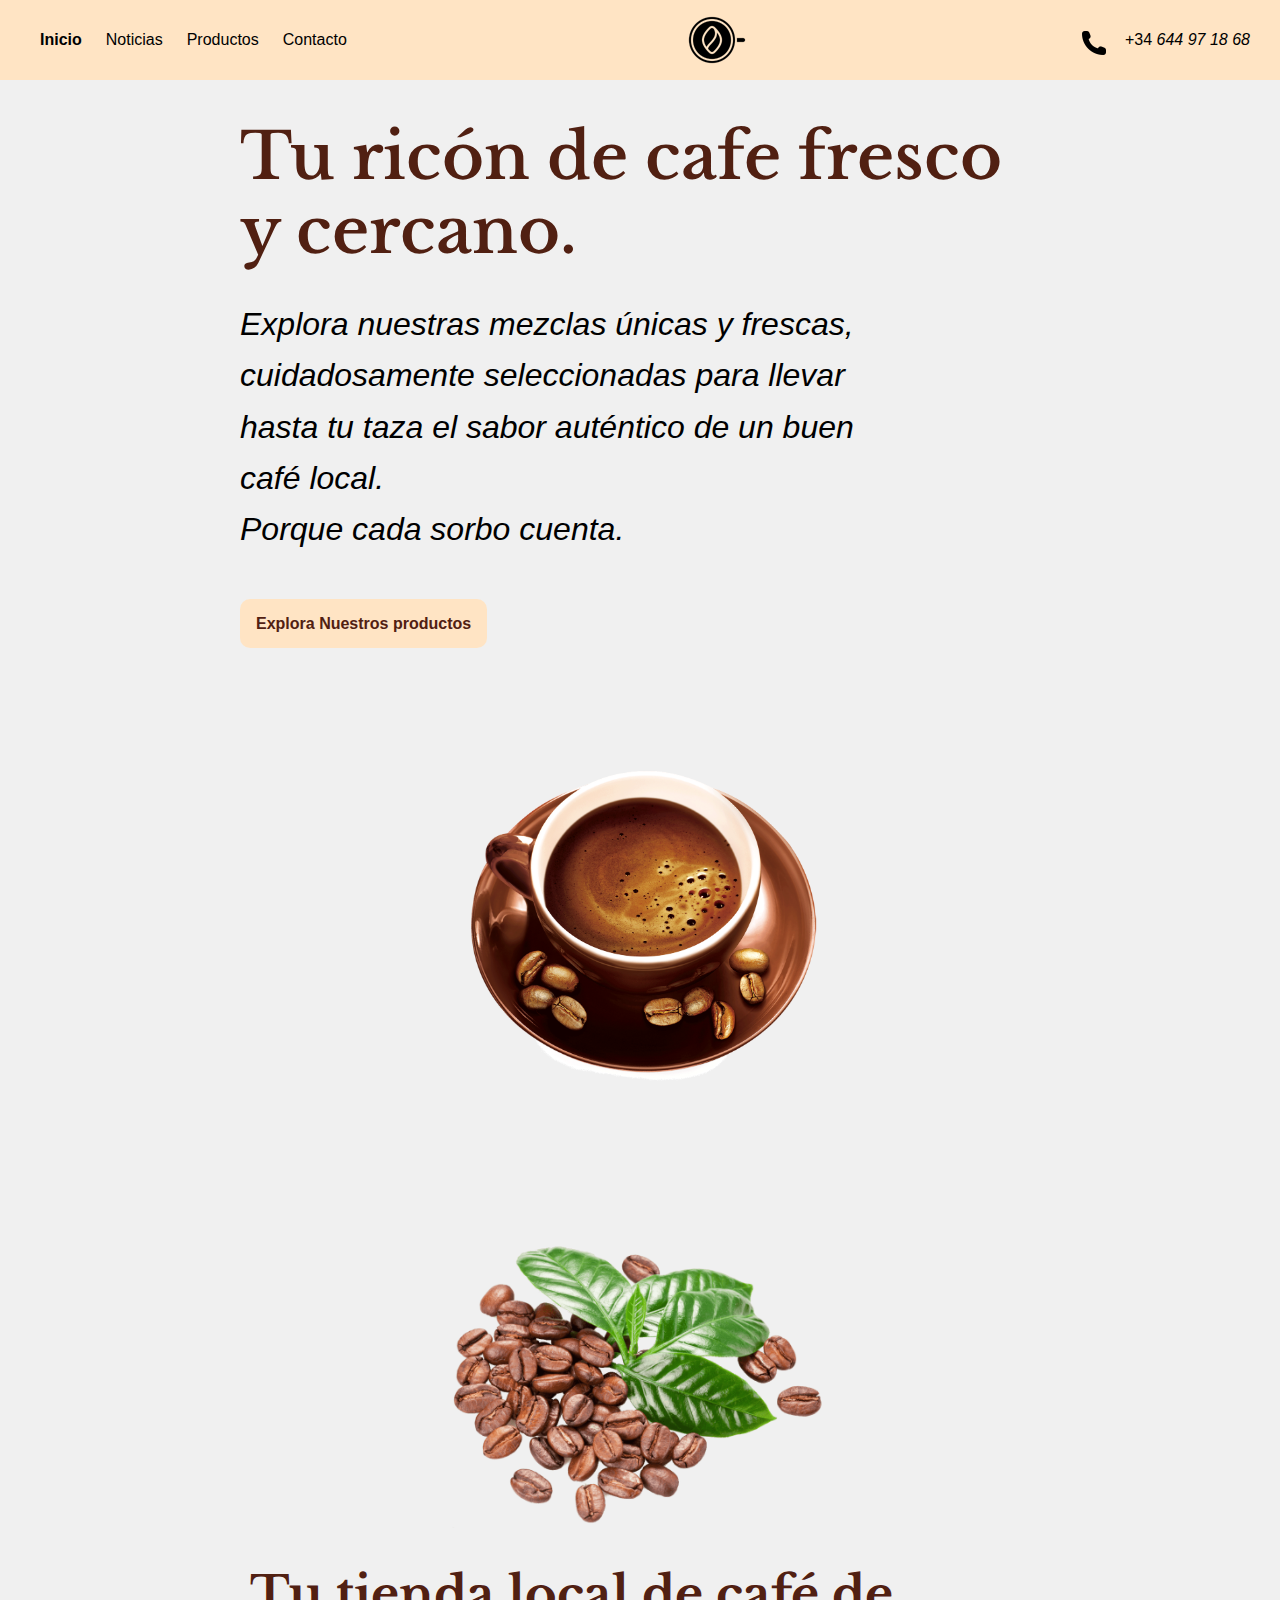
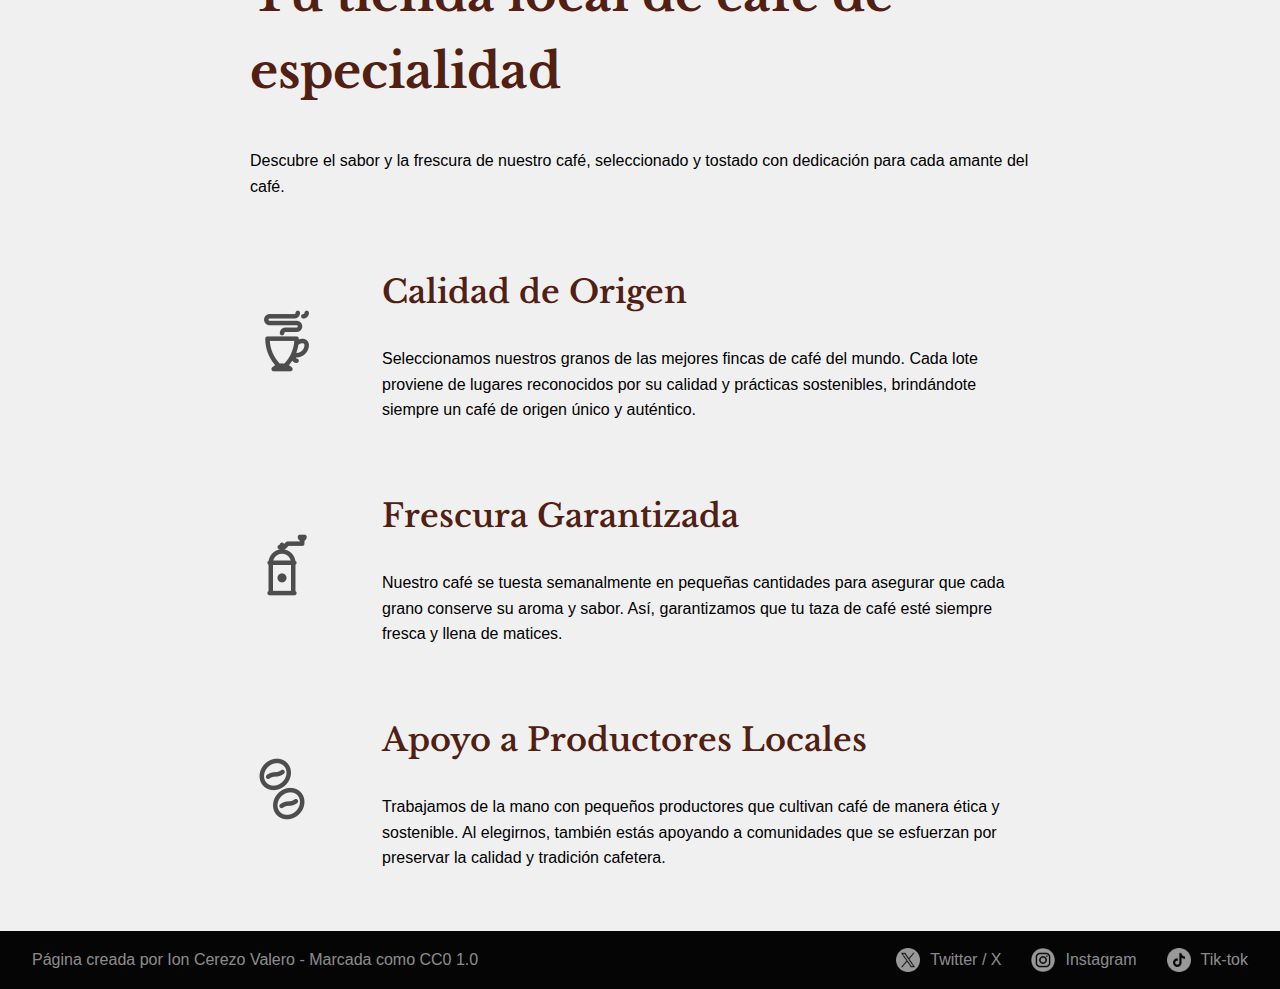
==== index.html @ 5df539cf "FIRST COMMIT" ====
<!DOCTYPE html>
<html lang="es">

<head>
    <meta charset="UTF-8">
    <meta name="viewport" content="width=device-width, initial-scale=1.0">
    <title>Inicio - Tu tienda local de café</title>
    <link rel="stylesheet" href="styles/normalize.css">
    <link rel="stylesheet" href="styles/styles.css">
    <style>
        @import url('https://fonts.googleapis.com/css2?family=Libre+Baskerville:ital,wght@0,400;0,700;1,400&display=swap');
    </style>
</head>

<body>
    <!-- Barra de navegación -->
    <nav>
        <section>
            <a class="bold" href="index.html">Inicio</a>
            <a href="noticias.html">Noticias</a>
            <a href="productos.html">Productos</a>
            <a href="contacto.html">Contacto</a>
        </section>
        <img src="images/logo.png"
            alt="Logo de la tienda de cafe. Vista cenital de una taza de cafe con un grano dentro en un estilo minimalista">
        <section>
            <p><img src="images/icono-telefono.png" alt="Icono de un teléfono móvil"> +34 <span class="italic">644 97 18
                    68</span></p>
        </section>
    </nav>

    <main>
        <!--Principal-->

        <section id="pagina-principal">
            <!-- Usamos "div" para agrupar el contenido textual y alinearlo con la imagen usando Flexbox -->
            <div>
                <h1>Tu ricón de cafe fresco y cercano.</h1>
                <p class="italic">Explora nuestras mezclas únicas y frescas, cuidadosamente seleccionadas para llevar
                    hasta tu taza
                    el sabor auténtico de un buen café local.<br> Porque cada sorbo cuenta.</p>
                <a href="productos.html">Explora Nuestros productos</a>
            </div>
            <img src="images/index/foto-principal.png" class="imagen-grande">
        </section>


        <!--Caracteristicas-->
        <section id="caracteristicas">
            <img class="imagen-grande" src="images/index/foto-caracteristicas.png"
                alt="Granos de café con unas hojas verdes">
            <table>
                <tbody>
                    <tr>
                        <td colspan="2">
                            <h2>Tu tienda local de café de especialidad</h2>
                        </td>
                    </tr>
                    <tr>
                        <td colspan="2">
                            <p>Descubre el sabor y la frescura de nuestro café, seleccionado y tostado con dedicación
                                para cada amante del café.</p>
                        </td>
                    </tr>
                    <tr>
                        <td rowspan="2"><img class="imagen-pequeña" src="images/index/logo-caracteristica-1.png"
                                alt="Imagen característica 1"></td>
                        <td>
                            <h3>Calidad de Origen</h3>
                        </td>
                    </tr>
                    <tr>
                        <td>
                            <p>Seleccionamos nuestros granos de las mejores fincas de café del mundo. Cada lote proviene
                                de lugares reconocidos por su calidad y prácticas sostenibles, brindándote siempre un
                                café de origen único y auténtico.</p>
                        </td>
                    </tr>
                    <tr>
                        <td rowspan="2"><img class="imagen-pequeña" src="images/index/logo-caracteristica-2.png"
                                alt="Imagen característica 2"></td>
                        <td>
                            <h3>Frescura Garantizada</h3>
                        </td>
                    </tr>
                    <tr>
                        <td>
                            <p>Nuestro café se tuesta semanalmente en pequeñas cantidades para asegurar que cada grano
                                conserve su aroma y sabor. Así, garantizamos que tu taza de café esté siempre fresca y
                                llena de matices.</p>
                        </td>
                    </tr>
                    <tr>
                        <td rowspan="2"><img class="imagen-pequeña" src="images/index/logo-caracteristica-3.png"
                                alt="Imagen característica 3"></td>
                        <td>
                            <h3>Apoyo a Productores Locales</h3>
                        </td>
                    </tr>
                    <tr>
                        <td>
                            <p>Trabajamos de la mano con pequeños productores que cultivan café de manera ética y
                                sostenible. Al elegirnos, también estás apoyando a comunidades que se esfuerzan por
                                preservar la calidad y tradición cafetera.</p>
                        </td>
                    </tr>
                </tbody>
            </table>
        </section>

    </main>

    <!--Footer-->
    <footer>
        <p xmlns:cc="http://creativecommons.org/ns#" xmlns:dct="http://purl.org/dc/terms/"><span
                property="dct:title">Página</span> creada por <span property="cc:attributionName">Ion Cerezo
                Valero -</span> Marcada como <a href="https://creativecommons.org/publicdomain/zero/1.0/?ref=chooser-v1"
                target="_blank" rel="license noopener noreferrer">CC0 1.0</a></p>

        <ul class="footer-redes-sociales">
            <li><a href="www.twitter.com" target="_blank"><img src="images/logo-x.png" alt="logo de X"> Twitter / X</a>
            </li>
            <li><a href="www.instagram.com" target="_blank"><img src="images/logo-instagram.png"
                        alt="logo de Instagram"> Instagram</a></li>
            <li><a href="www.tiktok.com" target="_blank"><img src="images/logo-tiktok.png" alt="logo de Tik-tok">
                    Tik-tok</a></li>
        </ul>
    </footer>

</body>

</html>
---- styles/styles.css ----
/*
    Nombre: Ion Cerezo
    Fecha: 25/11/2024
    Módulo: Desarrollo de aplicaciones web.
    UD: 02
    Asignatura: Lenguaje de marcas y Sistemas de gestión de la información
    Nombre del ejercicio:Tarea evaluativa 2 (80%). Sitio Web.
    Tarea autoevaluativa: https://docs.google.com/document/d/11JveQvr8HGPq1ICYHrsq930XggfOiEMksCTdbK8_ATw/edit?usp=sharing
    Código en vivo: 
*/

/*
                            ################################
                            #                              #
                            #      ESTILOS GENERALES       #
                            #                              #
                            ################################
*/

body {
  margin: 0;
  background-color: #f0f0f0;
}

main {
  padding-top: 100px;
  max-width: 90%;
  min-height: calc(
    100vh - 158px
  ); /*Espacio de pantalla - altura nav - altura footer*/
  margin-inline: auto;
}

h1,
h2,
h3,
h4,
h5,
label,
button,
a,
th {
  font-family: "Libre Baskerville", serif;
  color: #512012;
}

h1 {
  font-weight: 600;
  font-size: 4rem;
  padding-top: 20px;
  margin: 0 0 20px 0;
}

h2 {
  font-size: 3rem;
  margin: 0 0 20px 0;
}

h3 {
  font-weight: 600;
  font-size: 2rem;
  margin: 0 0 10px 0;
}

a {
  text-decoration: none;
}

p,
a,
td {
  font-family: "Segoe UI", Tahoma, Geneva, Verdana, sans-serif;
  font-size: 1rem;
  line-height: 1.6;
}

a:hover {
  text-decoration: underline;
}

.italic {
  font-style: italic;
}

.bold {
  font-weight: 600;
}

.center {
  text-align: center;
}

/*
                      ################################
                      #                              #
                      #     BARRA DE NAVEGACIÓN      #
                      #                              #
                      ################################
*/

nav a {
  text-decoration: none;
  color: black;
  margin-inline: 10px;
}

nav {
  box-sizing: border-box;
  z-index: 1;
  position: fixed;
  width: 100%;
  top: 0;
  display: flex;
  padding: 10px 30px;
  align-items: center;
  justify-content: space-between;
  background-color: bisque;
}

nav section img {
  float: left;
  margin-right: 15px;
}

/*
                          ################################
                          #                              #
                          #          INDEX.html          #
                          #                              #
                          ################################
*/

#pagina-principal,
#caracteristicas {
  min-height: calc(100vh - 5rem);
  display: flex;
  align-items: center;
  justify-content: space-between;
  flex-wrap: wrap;
}

#pagina-principal div,
#caracteristicas table {
  max-width: 50rem;
  margin-inline: auto;
}

#pagina-principal p {
  font-size: 2rem;
  font-weight: 200;
  padding-right: 160px;
  padding-bottom: 24px;
}

#pagina-principal a {
  background-color: bisque;
  font-size: 1rem;
  font-weight: 600;
  padding: 1rem;
  border-radius: 10px;
}

.imagen-grande {
  width: 30vw;
  object-fit: cover;
  margin-inline: auto;
}

.imagen-pequeña {
  width: 4rem;
  height: 4rem;
  object-fit: cover;
  margin-inline: auto;
}

table img {
  padding-right: 50px;
  margin: 0 0 50px 0;
}

table p {
  margin: 0 0 50px 0;
}

/*
                          ################################
                          #                              #
                          #        NOTICIAS.html         #
                          #                              #
                          ################################
*/

#noticias {
  display: flex;
  flex-wrap: wrap;
  gap: 2rem;
  justify-content: space-between;
}

#cabecera-noticias {
  flex: 1 1 20%;
  display: flex;
  flex-direction: column;
  min-width: 200px;
}

#cabecera-noticias img {
  margin-top: 30px;
  border-radius: 100%;
  width: 80%;
  object-fit: cover;
  margin-inline: auto;
}

#contenido-noticias {
  flex: 1 1 70%;
  min-width: 200px;
}

.card-noticia {
  background-color: bisque;
  border-radius: 3px;
  transition: transform 0.3s ease-in-out, box-shadow 0.3s ease;
}

.card-noticia h4 {
  font-weight: 400;
  color: #4b4a4a;
}

.card-noticia h3 {
  transition: color 0.3s ease, transform 0.3s ease;
}

.card-noticia img {
  width: 1rem;
  visibility: hidden;
  transition: opacity 0.3s ease, transform 0.3s ease;
}

.card-noticia a {
  padding: 20px 20px 20px 40px;
  margin: 20px;
  background-color: bisque;
  border-radius: 3px;
  display: flex;
  gap: 10px;
  align-items: center;
  text-decoration: none;
  transition: background-color 0.3s ease;
}

.card-noticia:hover {
  box-shadow: 0px 10px 15px rgba(0, 0, 0, 0.1); /* Añade sombra al pasar el ratón */
}

.card-noticia:hover h3 {
  transform: translateY(-5px); /* Hace que el título suba un poco */
}

.card-noticia:hover img {
  visibility: initial;
  opacity: 1;
  transform: translateX(
    10px
  ); /* Desplaza ligeramente la imagen hacia la derecha */
}

/*
                        ################################
                        #                              #
                        #        PRODUCTOS.html        #
                        #                              #
                        ################################
*/

#productos {
  display: flex;
  margin-inline: auto;
  flex-wrap: wrap;
  justify-content: space-evenly;
  max-width: 80%;
  gap: 1.5rem;
}

.card-producto {
  margin: 2rem 1rem;
  background-color: bisque;
  border-radius: 0.1875rem;
  width: 19rem;
  height: 30rem;
  display: flex;
  flex-direction: column;
  justify-content: space-between;
  overflow: hidden;
  border: 1px solid rgba(0, 0, 0, 0.329);
  transition: transform 0.3s ease, box-shadow 0.3s ease,
    background-color 0.3s ease;
}

.card-producto:hover {
  transform: scale(1.05); /* Aumenta ligeramente el tamaño */
  box-shadow: 0 12px 24px rgba(0, 0, 0, 0.2); /* Sombra para efecto de profundidad */
}

.card-producto a {
  padding: 1rem;
  text-align: center;
  background-color: bisque;
  font-weight: 600;
  border-radius: 3px;
  transition: background-color 0.3s ease;
}

.card-producto a:hover {
  background-color: #e1c49f; /* Cambio de color al pasar el ratón por encima */
}

.imagen-producto {
  width: 100%;
  height: 15rem;
  object-fit: cover;
  transition: transform 0.3s ease;
}

.card-producto:hover .imagen-producto {
  transform: scale(
    1.1
  ); /* Amplía ligeramente la imagen al pasar el raton por encima */
}

.card-producto h2 {
  padding: 0 2rem;
  margin-bottom: 0;
  font-size: 2rem;
}

.card-producto h3 {
  text-align: center;
}

/* Estilo para los productos nuevos */

.novedad {
  position: relative; /* Para posicionar la imagen de la banda encima de la imagen */
}

.novedad-icono {
  position: absolute;
  top: 0px;
  right: 0px;
  width: calc(19rem / 2);
}

/*
                          ################################
                          #                              #
                          #    DETALLE-PRODUCTO.html     #
                          #                              #
                          ################################
*/

.seccion-producto {
  padding: 2rem;
  display: flex;
  gap: 2rem;
  flex-wrap: wrap;
}

.contenido-producto {
  min-width: 500px;
  width: 40%;
  margin: auto;
}

.seccion-producto img {
  margin: auto;
  box-shadow: rgba(149, 157, 165, 0.2) 0px 8px 24px;
  width: 40%;
  min-width: 400px;
  object-fit: cover;
}

.seccion-producto table {
  border-collapse: collapse;
  border: 1px solid rgba(0, 0, 0, 0.473);
  box-shadow: rgba(149, 157, 165, 0.2) 0px 8px 24px;
  width: 300px;
  margin: auto;
  margin-block: 40px;
}

.seccion-producto th,
td {
  padding: 8px;
}

.seccion-producto th {
  border: 1px solid rgba(0, 0, 0, 0.473);
  text-align: center;
  background-color: bisque;
}

.seccion-producto a {
  margin: auto;
  display: block;
}

/*
                          ################################
                          #                              #
                          #        CONTACTO.html         #
                          #                              #
                          ################################
*/

#contenido-contacto {
  display: flex;
  flex-wrap: wrap-reverse;
  margin-top: 50px;
  gap: 6rem;
  justify-content: center;
}

form button {
  width: 100%;
  padding: 10px;
  margin-top: 10px;
  background-color: bisque;
  border: 1px solid rgba(0, 0, 0, 0.486);
  font-size: 1rem;
  font-weight: 600;
}

label {
  display: block;
  font-weight: bold;
  margin-top: 10px;
  margin-bottom: 5px;
}

input,
textarea {
  width: 100%;
  padding: 10px;
  box-sizing: border-box;
}

.row {
  display: flex;
  gap: 1rem;
  align-items: center;
  margin-bottom: 20px;
}

#contenido-contacto img {
  margin-right: 15px;
  float: left;
}

#contenido-contacto aside article div {
  height: 2rem;
}

#contenido-contacto article {
  margin-bottom: 4rem;
  text-align: left;
}

/*
                          ################################
                          #                              #
                          #            FOOTER            #
                          #                              #
                          ################################
*/

footer * {
  font-size: 1rem;
  color: #f0f0f096;
}

footer {
  background-color: rgb(5, 5, 5);
  display: flex;
  justify-content: space-between;
  align-items: center;
  padding-inline: 2rem;
  color: #f0f0f096;
}

.footer-redes-sociales a {
  display: flex;
  align-items: center;
}

footer img {
  width: 1.5rem;
  height: 1.5rem;
  filter: brightness(60%);
}

.footer-redes-sociales img {
  padding: 0px 10px 0px 30px;
}

footer a:hover {
  img {
    filter: brightness(100%);
  }
  color: white;
}

.footer-redes-sociales {
  list-style: none;
  display: flex;
  align-items: center;
  justify-content: end;
}
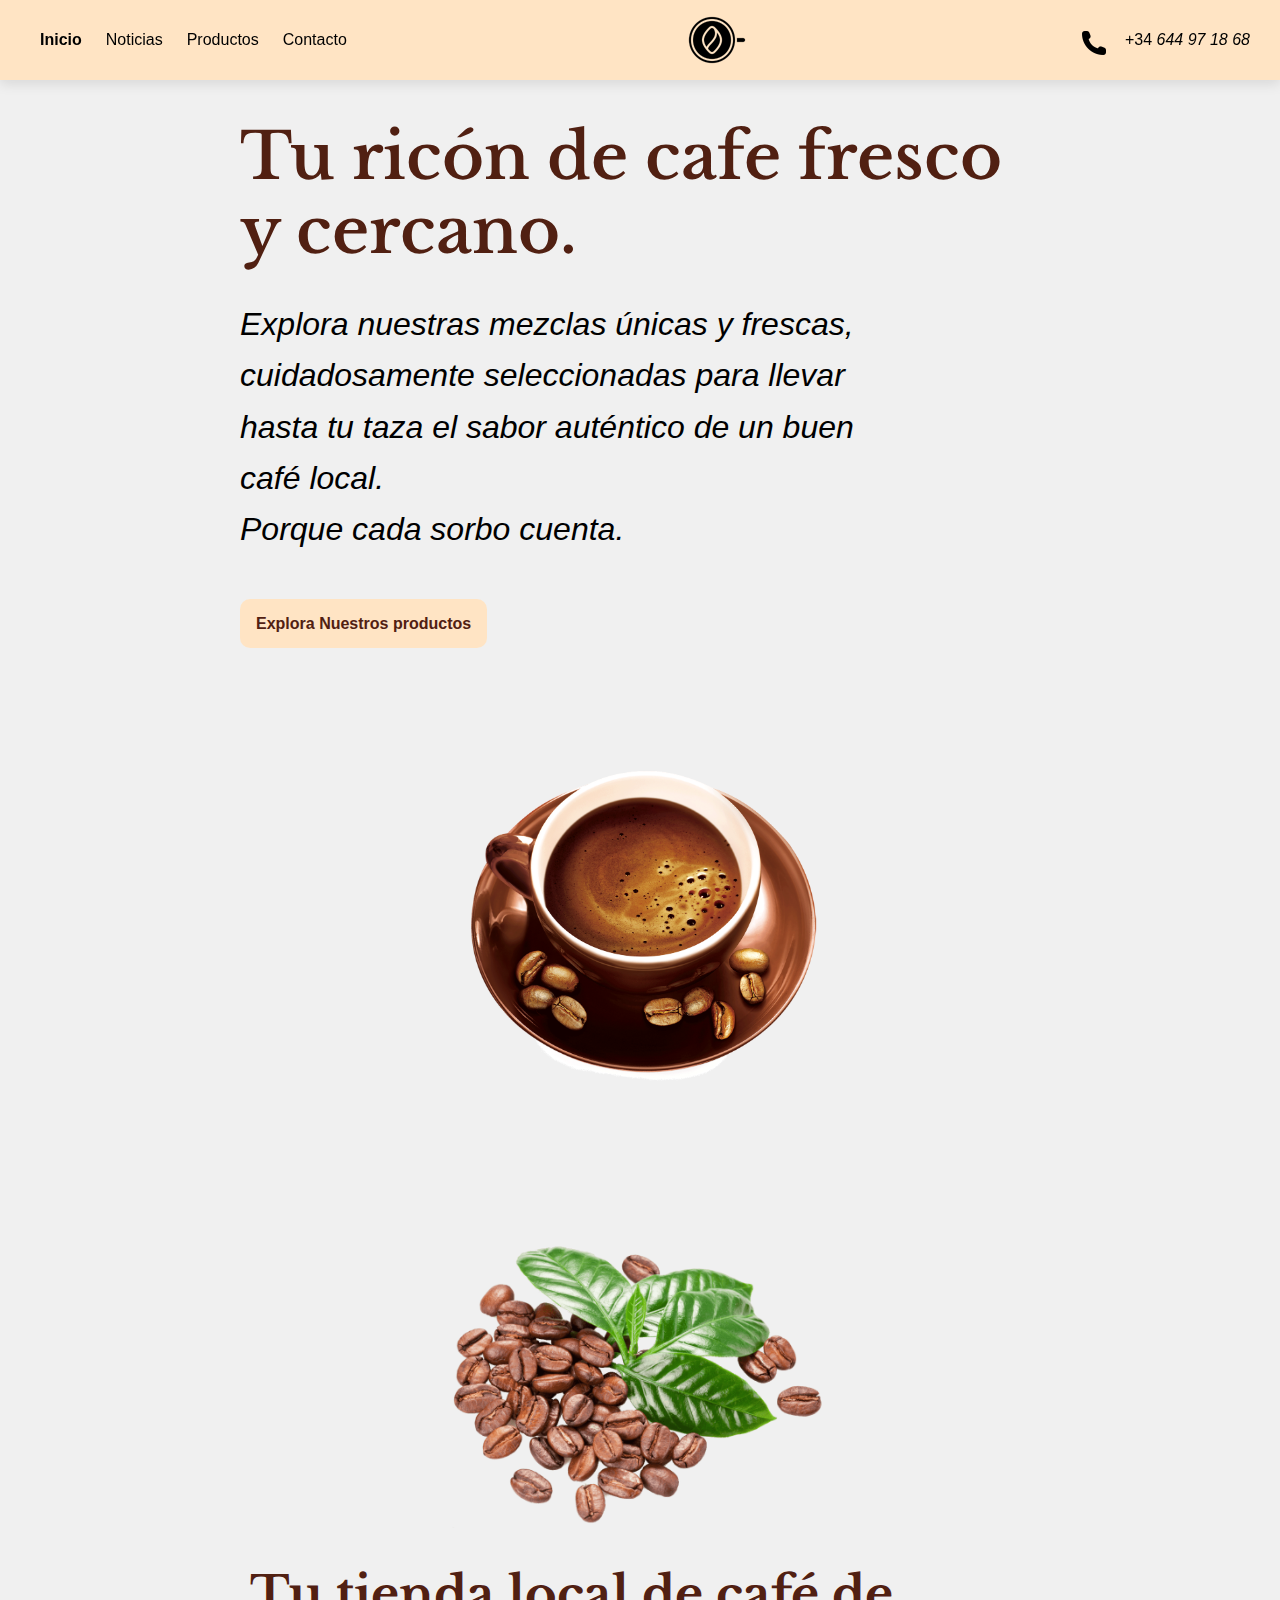
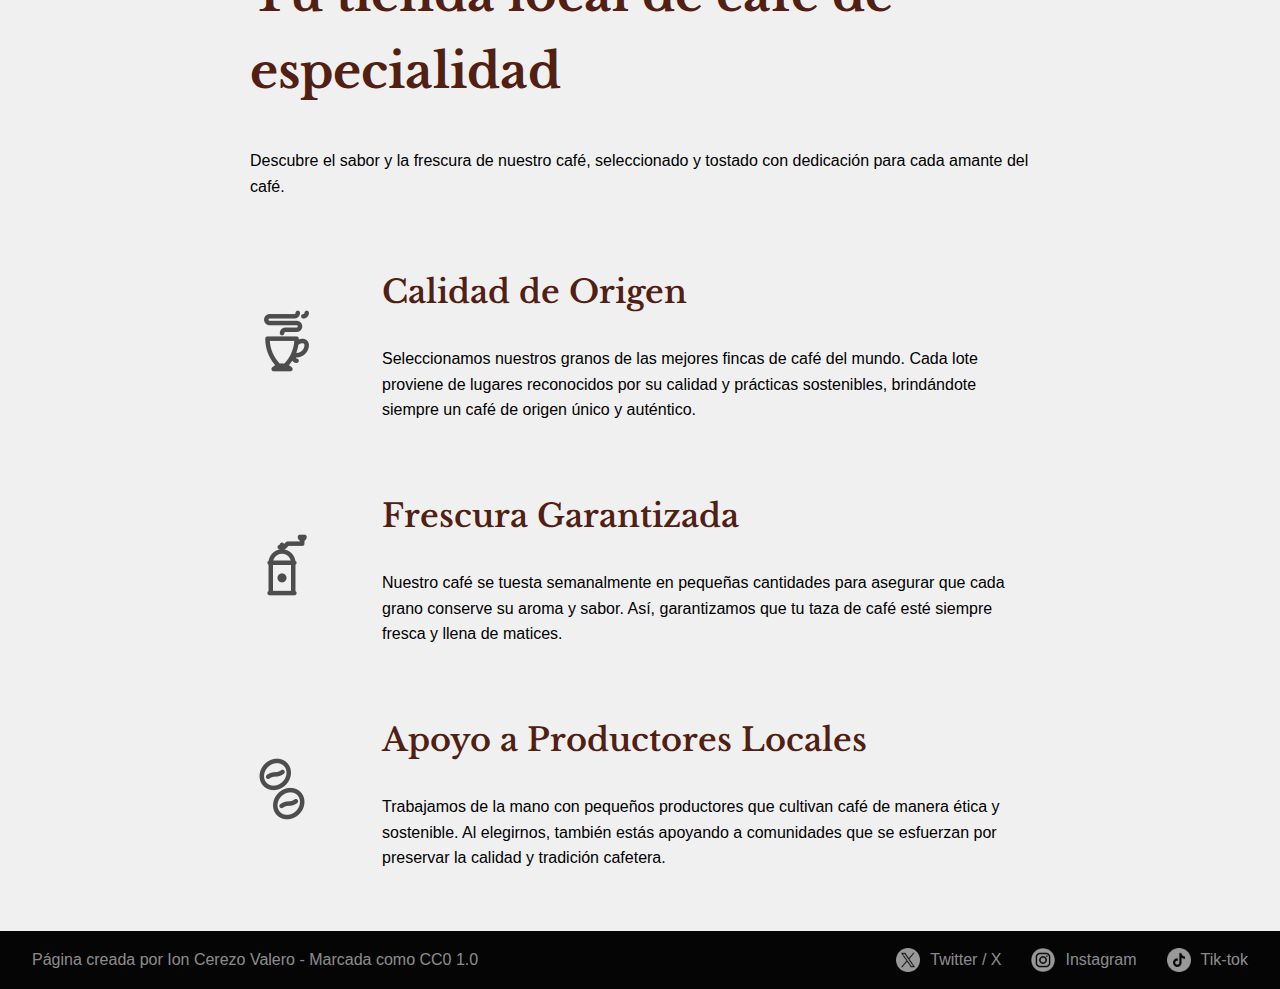
==== commit c20be110: "format document" ====
--- a/index.html
+++ b/index.html
@@ -1,132 +1,198 @@
+<!--
+    Nombre: Ion Cerezo
+    Fecha: 25/11/2024
+    Módulo: Desarrollo de aplicaciones web.
+    UD: 02
+    Asignatura: Lenguaje de marcas y Sistemas de gestión de la información
+    Nombre del ejercicio:Tarea evaluativa 2 (80%). Sitio Web.
+    Tarea autoevaluativa: https://docs.google.com/document/d/11JveQvr8HGPq1ICYHrsq930XggfOiEMksCTdbK8_ATw/edit?usp=sharing
+    Código en vivo: https://ioncerezo.github.io/LMSGI02TE02/
+-->
+
 <!DOCTYPE html>
 <html lang="es">
+  <head>
+    <meta charset="UTF-8" />
+    <meta name="viewport" content="width=device-width, initial-scale=1.0" />
+    <title>Inicio - Tu tienda local de café</title>
+    <link rel="stylesheet" href="styles/normalize.css" />
+    <link rel="stylesheet" href="styles/styles.css" />
+    <style>
+      @import url("https://fonts.googleapis.com/css2?family=Libre+Baskerville:ital,wght@0,400;0,700;1,400&display=swap");
+    </style>
+  </head>
 
-<head>
-    <meta charset="UTF-8">
-    <meta name="viewport" content="width=device-width, initial-scale=1.0">
-    <title>Inicio - Tu tienda local de café</title>
-    <link rel="stylesheet" href="styles/normalize.css">
-    <link rel="stylesheet" href="styles/styles.css">
-    <style>
-        @import url('https://fonts.googleapis.com/css2?family=Libre+Baskerville:ital,wght@0,400;0,700;1,400&display=swap');
-    </style>
-</head>
-
-<body>
+  <body>
     <!-- Barra de navegación -->
     <nav>
-        <section>
-            <a class="bold" href="index.html">Inicio</a>
-            <a href="noticias.html">Noticias</a>
-            <a href="productos.html">Productos</a>
-            <a href="contacto.html">Contacto</a>
-        </section>
-        <img src="images/logo.png"
-            alt="Logo de la tienda de cafe. Vista cenital de una taza de cafe con un grano dentro en un estilo minimalista">
-        <section>
-            <p><img src="images/icono-telefono.png" alt="Icono de un teléfono móvil"> +34 <span class="italic">644 97 18
-                    68</span></p>
-        </section>
+      <section>
+        <a class="bold" href="index.html">Inicio</a>
+        <a href="noticias.html">Noticias</a>
+        <a href="productos.html">Productos</a>
+        <a href="contacto.html">Contacto</a>
+      </section>
+      <img
+        src="images/logo.png"
+        alt="Logo de la tienda de cafe. Vista cenital de una taza de cafe con un grano dentro en un estilo minimalista"
+      />
+      <section>
+        <p>
+          <img
+            src="images/icono-telefono.png"
+            alt="Icono de un teléfono móvil"
+          />
+          +34 <span class="italic">644 97 18 68</span>
+        </p>
+      </section>
     </nav>
 
     <main>
-        <!--Principal-->
+      <!--Principal-->
 
-        <section id="pagina-principal">
-            <!-- Usamos "div" para agrupar el contenido textual y alinearlo con la imagen usando Flexbox -->
-            <div>
-                <h1>Tu ricón de cafe fresco y cercano.</h1>
-                <p class="italic">Explora nuestras mezclas únicas y frescas, cuidadosamente seleccionadas para llevar
-                    hasta tu taza
-                    el sabor auténtico de un buen café local.<br> Porque cada sorbo cuenta.</p>
-                <a href="productos.html">Explora Nuestros productos</a>
-            </div>
-            <img src="images/index/foto-principal.png" class="imagen-grande">
-        </section>
+      <section id="pagina-principal">
+        <!-- Usamos "div" para agrupar el contenido textual y alinearlo con la imagen usando Flexbox -->
+        <div>
+          <h1>Tu ricón de cafe fresco y cercano.</h1>
+          <p class="italic">
+            Explora nuestras mezclas únicas y frescas, cuidadosamente
+            seleccionadas para llevar hasta tu taza el sabor auténtico de un
+            buen café local.<br />
+            Porque cada sorbo cuenta.
+          </p>
+          <a href="productos.html">Explora Nuestros productos</a>
+        </div>
+        <img src="images/index/foto-principal.png" class="imagen-grande" />
+      </section>
 
-
-        <!--Caracteristicas-->
-        <section id="caracteristicas">
-            <img class="imagen-grande" src="images/index/foto-caracteristicas.png"
-                alt="Granos de café con unas hojas verdes">
-            <table>
-                <tbody>
-                    <tr>
-                        <td colspan="2">
-                            <h2>Tu tienda local de café de especialidad</h2>
-                        </td>
-                    </tr>
-                    <tr>
-                        <td colspan="2">
-                            <p>Descubre el sabor y la frescura de nuestro café, seleccionado y tostado con dedicación
-                                para cada amante del café.</p>
-                        </td>
-                    </tr>
-                    <tr>
-                        <td rowspan="2"><img class="imagen-pequeña" src="images/index/logo-caracteristica-1.png"
-                                alt="Imagen característica 1"></td>
-                        <td>
-                            <h3>Calidad de Origen</h3>
-                        </td>
-                    </tr>
-                    <tr>
-                        <td>
-                            <p>Seleccionamos nuestros granos de las mejores fincas de café del mundo. Cada lote proviene
-                                de lugares reconocidos por su calidad y prácticas sostenibles, brindándote siempre un
-                                café de origen único y auténtico.</p>
-                        </td>
-                    </tr>
-                    <tr>
-                        <td rowspan="2"><img class="imagen-pequeña" src="images/index/logo-caracteristica-2.png"
-                                alt="Imagen característica 2"></td>
-                        <td>
-                            <h3>Frescura Garantizada</h3>
-                        </td>
-                    </tr>
-                    <tr>
-                        <td>
-                            <p>Nuestro café se tuesta semanalmente en pequeñas cantidades para asegurar que cada grano
-                                conserve su aroma y sabor. Así, garantizamos que tu taza de café esté siempre fresca y
-                                llena de matices.</p>
-                        </td>
-                    </tr>
-                    <tr>
-                        <td rowspan="2"><img class="imagen-pequeña" src="images/index/logo-caracteristica-3.png"
-                                alt="Imagen característica 3"></td>
-                        <td>
-                            <h3>Apoyo a Productores Locales</h3>
-                        </td>
-                    </tr>
-                    <tr>
-                        <td>
-                            <p>Trabajamos de la mano con pequeños productores que cultivan café de manera ética y
-                                sostenible. Al elegirnos, también estás apoyando a comunidades que se esfuerzan por
-                                preservar la calidad y tradición cafetera.</p>
-                        </td>
-                    </tr>
-                </tbody>
-            </table>
-        </section>
-
+      <!--Caracteristicas-->
+      <section id="caracteristicas">
+        <img
+          class="imagen-grande"
+          src="images/index/foto-caracteristicas.png"
+          alt="Granos de café con unas hojas verdes"
+        />
+        <table>
+          <tbody>
+            <tr>
+              <td colspan="2">
+                <h2>Tu tienda local de café de especialidad</h2>
+              </td>
+            </tr>
+            <tr>
+              <td colspan="2">
+                <p>
+                  Descubre el sabor y la frescura de nuestro café, seleccionado
+                  y tostado con dedicación para cada amante del café.
+                </p>
+              </td>
+            </tr>
+            <tr>
+              <td rowspan="2">
+                <img
+                  class="imagen-pequeña"
+                  src="images/index/logo-caracteristica-1.png"
+                  alt="Imagen característica 1"
+                />
+              </td>
+              <td>
+                <h3>Calidad de Origen</h3>
+              </td>
+            </tr>
+            <tr>
+              <td>
+                <p>
+                  Seleccionamos nuestros granos de las mejores fincas de café
+                  del mundo. Cada lote proviene de lugares reconocidos por su
+                  calidad y prácticas sostenibles, brindándote siempre un café
+                  de origen único y auténtico.
+                </p>
+              </td>
+            </tr>
+            <tr>
+              <td rowspan="2">
+                <img
+                  class="imagen-pequeña"
+                  src="images/index/logo-caracteristica-2.png"
+                  alt="Imagen característica 2"
+                />
+              </td>
+              <td>
+                <h3>Frescura Garantizada</h3>
+              </td>
+            </tr>
+            <tr>
+              <td>
+                <p>
+                  Nuestro café se tuesta semanalmente en pequeñas cantidades
+                  para asegurar que cada grano conserve su aroma y sabor. Así,
+                  garantizamos que tu taza de café esté siempre fresca y llena
+                  de matices.
+                </p>
+              </td>
+            </tr>
+            <tr>
+              <td rowspan="2">
+                <img
+                  class="imagen-pequeña"
+                  src="images/index/logo-caracteristica-3.png"
+                  alt="Imagen característica 3"
+                />
+              </td>
+              <td>
+                <h3>Apoyo a Productores Locales</h3>
+              </td>
+            </tr>
+            <tr>
+              <td>
+                <p>
+                  Trabajamos de la mano con pequeños productores que cultivan
+                  café de manera ética y sostenible. Al elegirnos, también estás
+                  apoyando a comunidades que se esfuerzan por preservar la
+                  calidad y tradición cafetera.
+                </p>
+              </td>
+            </tr>
+          </tbody>
+        </table>
+      </section>
     </main>
 
     <!--Footer-->
     <footer>
-        <p xmlns:cc="http://creativecommons.org/ns#" xmlns:dct="http://purl.org/dc/terms/"><span
-                property="dct:title">Página</span> creada por <span property="cc:attributionName">Ion Cerezo
-                Valero -</span> Marcada como <a href="https://creativecommons.org/publicdomain/zero/1.0/?ref=chooser-v1"
-                target="_blank" rel="license noopener noreferrer">CC0 1.0</a></p>
+      <p
+        xmlns:cc="http://creativecommons.org/ns#"
+        xmlns:dct="http://purl.org/dc/terms/"
+      >
+        <span property="dct:title">Página</span> creada por
+        <span property="cc:attributionName">Ion Cerezo Valero -</span> Marcada
+        como
+        <a
+          href="https://creativecommons.org/publicdomain/zero/1.0/?ref=chooser-v1"
+          target="_blank"
+          rel="license noopener noreferrer"
+          >CC0 1.0</a
+        >
+      </p>
 
-        <ul class="footer-redes-sociales">
-            <li><a href="www.twitter.com" target="_blank"><img src="images/logo-x.png" alt="logo de X"> Twitter / X</a>
-            </li>
-            <li><a href="www.instagram.com" target="_blank"><img src="images/logo-instagram.png"
-                        alt="logo de Instagram"> Instagram</a></li>
-            <li><a href="www.tiktok.com" target="_blank"><img src="images/logo-tiktok.png" alt="logo de Tik-tok">
-                    Tik-tok</a></li>
-        </ul>
+      <ul class="footer-redes-sociales">
+        <li>
+          <a href="www.twitter.com" target="_blank"
+            ><img src="images/logo-x.png" alt="logo de X" /> Twitter / X</a
+          >
+        </li>
+        <li>
+          <a href="www.instagram.com" target="_blank"
+            ><img src="images/logo-instagram.png" alt="logo de Instagram" />
+            Instagram</a
+          >
+        </li>
+        <li>
+          <a href="www.tiktok.com" target="_blank"
+            ><img src="images/logo-tiktok.png" alt="logo de Tik-tok" />
+            Tik-tok</a
+          >
+        </li>
+      </ul>
     </footer>
-
-</body>
-
-</html>+  </body>
+</html>
--- a/styles/styles.css
+++ b/styles/styles.css
@@ -6,7 +6,7 @@
     Asignatura: Lenguaje de marcas y Sistemas de gestión de la información
     Nombre del ejercicio:Tarea evaluativa 2 (80%). Sitio Web.
     Tarea autoevaluativa: https://docs.google.com/document/d/11JveQvr8HGPq1ICYHrsq930XggfOiEMksCTdbK8_ATw/edit?usp=sharing
-    Código en vivo: 
+    Código en vivo: https://ioncerezo.github.io/LMSGI02TE02/
 */
 
 /*
@@ -115,6 +115,7 @@
   align-items: center;
   justify-content: space-between;
   background-color: bisque;
+  box-shadow: rgba(0, 0, 0, 0.1) 0px 4px 12px;
 }
 
 nav section img {
